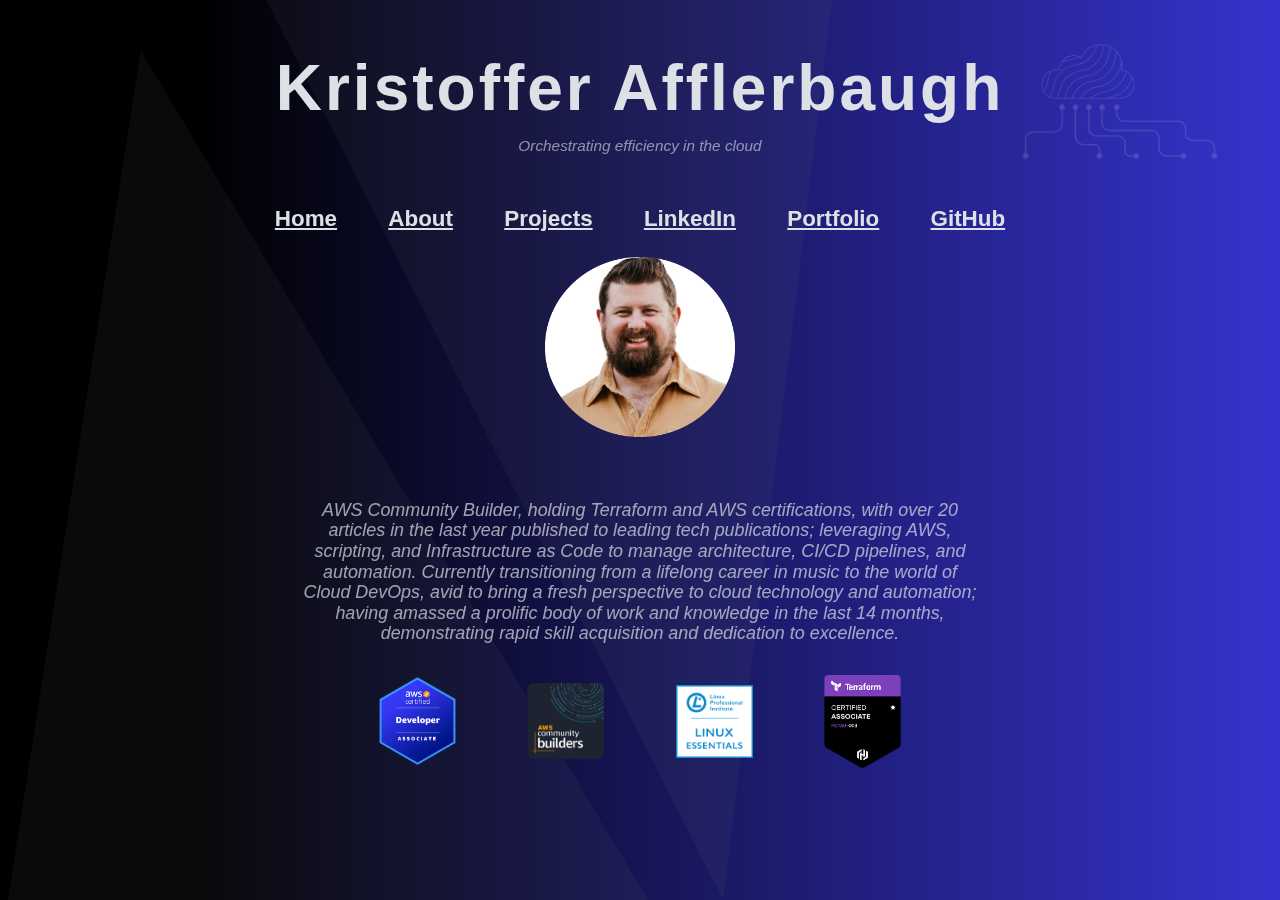
==== index.html @ 67063d90 "Adds preview image, title and description" ====
<!DOCTYPE html>
<html lang="en">

<head>
    <meta charset="UTF-8">
    <meta name="viewport" content="width=device-width, initial-scale=1.0">
    <link rel="icon" href="data:;base64,iVBORw0KGgo=">
    <title>Cloudy Kris</title>
    <link rel="stylesheet" href="styles.css">
    <script src="scripts.js"></script>
    <meta property="og:title" content="Cloudy Kris" />
    <meta property="og:image" content="images/cloud_logo_w_background.png" />
    <meta property="og:description" content="Professional Website of Kristoffer Afflerbaugh" />
</head>

<body class="background-gradient">
    <div class="triangle1"></div>
    <div class="triangle2"></div>
    <img class="logo" src="images/logo.png" alt="Logo">
    <!-- HOME PAGE -->
    <section class="home-section top">
        <h1>Kristoffer Afflerbaugh</h1>
        <h2><em>Orchestrating efficiency in the cloud</em></h2>
    
        <h3>
            <a href="javascript:void(0)" onclick="goHome()" title="Go Home">Home</a>
            <a href="javascript:void(0)" onclick="showAbout()" title="Bio">About</a>
            <a href="javascript:void(0)" onclick="showProjects()" title="Project links and descriptions">Projects</a>
            <a href="https://www.linkedin.com/in/kris-afflerbaugh/" target="_blank" title="LinkedIn Profile">LinkedIn</a>
            <a href="https://medium.com/@krisaff/" target="_blank" title="Medium Profile">Portfolio</a>
            <a href="https://github.com/KrisAff84/" target="_blank" title="GitHub Profile">GitHub</a>
        </h3>
        <img id="headshot" src="images/headshot-circular.png" alt="Headshot">
        <p>
            <em>
                AWS Community Builder, holding Terraform and AWS certifications, with over 20 articles in the 
                last year published to leading tech publications; leveraging AWS, scripting, and Infrastructure 
                as Code to manage architecture, CI/CD pipelines, and automation. Currently transitioning from
                a lifelong career in music to the world of Cloud DevOps, avid to bring a fresh perspective to 
                cloud technology and automation; having amassed a prolific body of work and knowledge in the 
                last 14 months, demonstrating rapid skill acquisition and dedication to excellence.
            </em>
        </p>
        <section id="badge-container">

            <a href="https://www.credly.com/badges/13d696cc-ecde-4d54-b0c2-cf4ed687ad4d/public_url" target="_blank">
                <img class="badge" src="images/AWS_Certified_Developer-Associate_Badge.png" alt="AWS Certified Developer Associate Badge">
            </a>
            <a href="https://aws.amazon.com/developer/community/community-builders/#:~:text=The%20AWS%20Community%20Builders%20program,connecting%20with%20the%20technical%20community." target="_blank">
                <img class="badge" src="images/Community_Builders_badge.png" alt="AWS Community Builder Badge">
            </a>
            <a href="https://cs.lpi.org/caf/Xamman/certification/verify/LPI000561467/5kel8dexpl" target="_blank">
                <img class="badge" src="images/LinuxEssentials_Badge.png" alt="Linux Essentials Badge">
            </a>
            <a href="https://www.credly.com/badges/cfdf07d6-d404-4838-b762-69182cffba95/public_url" target="_blank">
                <img class="badge" src="images/TerraformAssociate_Badge.png">
            </a>
        </section>
    </section>

    <!-- PROJECT MENU 'PAGE' -->
    <section id="project-container" class="hidden top" onmouseleave="hideProjectList()">

        <!-- Project categories to show when "Projects" is clicked -->

        <ul class="project-category">
            <li onclick="showProjectList('aws')">AWS</li>
            <li onclick="showProjectList('iac')">Infrastructure as Code</li>
            <li onclick="showProjectList('cicd')">CI/CD</li>
            <li onclick="showProjectList('containers')">Containerization</li>
            <li onclick="showProjectList('scripting')">Scripting</li>
        </ul>

        <!-- Project lists to show when hovering over a category -->

        <ul id="awsProjects" class="project-list">
            <li onclick="showProjectDescription('codePipe')">CI/CD with CodePipeline and Terraform</li>
            <li onclick="showProjectDescription('musicPlayer')">Custom Music Player</li>
            <li onclick="showProjectDescription('2tierTerraform')">2-Tier Architecture with Terraform Modules</li>
            <li onclick="showProjectDescription('asgTerraform')">Autoscaling Group with Terraform Module</li>
            <li onclick="showProjectDescription('eventDriven')">Event-Driven Architecture in AWS</li>
            <li onclick="showProjectDescription('dynamoPy')">DynamoDB Automation with Python</li>
            <li onclick="showProjectDescription('cf3Tier')">CloudFormation: 3-Tier Architecture</li>
            <li onclick="showProjectDescription('3tier')">3-Tier Architecture</li>
            <li onclick="showProjectDescription('asgCf')">CloudFormation: EC2 Autoscaling Infrastructure</li>
            <li onclick="showProjectDescription('ec2Auto')">EC2 Auto Scaling Group</li>
        </ul>
        <ul id="iacProjects" class="project-list">
            <li onclick="showProjectDescription('codePipe')">CI/CD with AWS and Terraform</li>
            <li onclick="showProjectDescription('musicPlayer')">Custom Music Player</li>
            <li onclick="showProjectDescription('ansible')">Ansible Fundamentals</li>
            <li onclick="showProjectDescription('2tierTerraform')">Terraform Modules: 2-Tier AWS Architecture</li>
            <li onclick="showProjectDescription('asgTerraform')">Custom Terraform Module Creation</li>
            <li onclick="showProjectDescription('jenkTerraform')">Jenkins with Terraform</li>
            <li onclick="showProjectDescription('cf3Tier')">CloudFormation: 3-Tier Architecture</li>
            <li onclick="showProjectDescription('asgCf')">CloudFormation: EC2 Autoscaling Infrastructure</li>
        </ul>
        <ul id="cicdProjects" class="project-list">
            <li onclick="showProjectDescription('gitActions')">CI/CD with GitHub Actions</li>
            <li onclick="showProjectDescription('codePipe')">CI/CD with CodePipeline and Terraform</li>
            <li onclick="showProjectDescription('jenkTerraform')">Jenkins with Terraform</li>
            <li onclick="showProjectDescription('jenkDocker')">Jenkins with Docker</li>
        </ul>
        <ul id="containersProjects" class="project-list">
            <li onclick="showProjectDescription('musicPlayer')">Custom Music Player</li>
            <li onclick="showProjectDescription('dockerSwarm1')">Docker Swarm Part I</li>
            <li onclick="showProjectDescription('dockerSwarm2')">Docker Swarm Part II</li>
            <li onclick="showProjectDescription('jenkDocker')">Jenkins with Docker</li>
            <li onclick="showProjectDescription('dockerBasics')">Docker Basics</li>
        </ul>
        <ul id="scriptingProjects" class="project-list">
            <li onclick="showProjectDescription('dynamoPy')">DynamoDB Automation with Python</li>
            <li onclick="showProjectDescription('pyCat')">Using Python to Catalog Files and Directories</li>
        </ul>

    <!-- Project descriptions to display when clicking on a project -->
        <section id="project-description-container" class="hidden">

            <section id="codePipeDescription" class="project-description">
                <h2>
                    <a href="https://medium.com/towards-aws/automating-static-website-deployment-a-guide-to-ci-cd-with-aws-and-terraform-bb6fcbae5667" target="_blank">
                        Automating Static Website Deployment: A Guide to CI/CD with AWS and Terraform
                    </a>
                </h2>
                <p>- Comprehensive guidance on provisioning a CI/CD pipeline with CodePipeline and CodeBuild using Terraform</p>
                <p>- Utilized a bash script for unit testing and status check on pull requests</p>
                <p>- Deployment pipeline runs on merge, deploying to the dev environment</p>
                <p>- A manual approval stage is implemented for deployment to the prod environment</p>
                <p>- Inludes unit testing to check for HTML elements</p>
            </section>

            <section id="musicPlayerDescription" class="project-description">
                <h2>
                    <a href="https://medium.com/towards-aws/a-convergence-of-devops-tools-leveraging-django-docker-terraform-and-aws-to-build-a-custom-902733aaed8f" target="_blank">
                        A Convergence of DevOps Tools: Leveraging Django, Docker, Terraform, and AWS to build a custom music player
                    </a>
                </h2>
                <p>- Developed and maintained a custom music player using Django, Docker, Nginx, and Gunicorn.</p>
                <p>- Utilized Python, JavaScript, and HTML for the application</p>
                <p>- Orchestrated robust and scalable AWS infrastructure with Terraform:</p>
                <ul>
                    <li>Custom VPC with public and private subnets</li>
                    <li>S3 bucket for storage of audio and image files</li>
                    <li>Autoscaling group in private subnets, and launch template with custom AMI</li>
                    <li>ALB in public subnets</li>
                    <li>CloudFront distribution for caching files from S3 bucket</li>
                    <li>VPC endpoint for autoscaling group access to S3 bucket</li>
                    <li>Optional bastion host</li>
                    <li>SSL certificate and domain name with records in Route53</li>
                </ul>
                <p>- Implemented a blue/green deployment strategy via DNS routing for seamless updates</p>
                <p>- Integrated a CI pipeline using GitHub Actions:</p>
                <ul>
                    <li>Starts staging EC2 instance</li>
                    <li>Runs unit tests and linting</li>
                    <li>Builds custom Docker image and pushes to Docker Hub</li>
                    <li>Deploys necessary containers to staging server</li>
                    <li>Creates custom AMI from staging server for use in production</li>
                </ul>
            </section>
            <section id="2tierTerraformDescription" class="project-description">
                <h2>
                    <a href="https://medium.com/aws-tip/architecting-a-2-tier-infrastructure-with-modular-efficiency-leveraging-terraform-modules-3855a7b97d6e" target="_blank">
                        Architecting a 2 Tier Infrastructure with Modular Efficiency: Leveraging Terraform modules alongside the CI capabilities of Terraform Cloud
                    </a>
                </h2>
                <p>- Built modular 2-tier AWS architecture using 3 reusable Terraform modules:
                <ul>
                    <li>Network</li>
                    <li>Web servers</li>
                    <li>Database</li>
                </ul>
                </p>
                <p>- Integration of Terraform Cloud with GitHub for continuous integration</p>
                <p>- Enhanced module reusability with specific functionalities</p>
                <p>- Resources created:
                <ul>
                    <li>Custom VPC</li>
                    <li>2 private subnets</li>
                    <li>2 public subnets</li>
                    <li>RDS database</li>
                    <li>NAT gateway</li>
                    <li>Internet gateway</li>
                    <li>EC2 instances</li>
                    <li>Application load balancer</li>
                </ul>
                </p>
            </section>
            <section id="asgTerraformDescription" class="project-description">
                <h2>
                    <a href="https://medium.com/towards-aws/unleashing-the-power-of-terraform-modules-leveraging-terraform-to-build-an-ec2-autoscaling-module-f49900648925" target="_blank">
                        Unleashing the Power of Terraform Modules: Leveraging Terraform to build an EC2 Autoscaling Module
                    </a>
                </h2>
                <p>- In depth discussion on the creation of Terraform modules</p>
                <p>- Explanation of how and why to use S3 as a backend for Terraform state</p>
                <p>- Resources created:</p>
                <ul>
                    <li>Launch template</li>
                    <li>Autoscaling group</li>
                    <li>Application load balancer</li>
                    <li>Security groups</li>
                </ul>
                <p>- Documented tests for functionality and accessibility:</p>
                <ul>
                    <li>Web server acces from the internet</li>
                    <li>SSH connectivity</li>
                    <li>Appropriate autoscaling</li>
                </ul>
            </section>
            <section id="eventDrivenDescription" class="project-description">
                <h2>
                    <a href="https://medium.com/aws-tip/chaining-aws-services-with-automation-incorporating-lambda-into-event-driven-architecture-701af88dfd5a" target="_blank">
                        Chaining AWS Services with Automation: Incorporating Lambda into Event-Driven Architecture
                    </a>
                </h2>
                <p>- Details the creation of an event-driven architecture in AWS, as well as the benefits of the design pattern</p>
                <p>- Utilizes Lambda, API Gateway, SQS, and SNS</p>
                <p>- Python with boto3 used for the Lambda functions</p>
                <p>- Discussion of a potential roadblock when using boto3 to publish SNS messages</p>
            </section>
            <section id="dynamoPyDescription" class="project-description">
                <h2>
                    <a href="https://medium.com/towards-aws/save-time-and-money-with-automation-leveraging-python-and-boto3-to-automate-dynamodb-actions-dbb4733ece3c" target="_blank">
                        Save Time and Money with Automation: Leveraging Python and boto3 to automate DynamoDB actions
                    </a>
                </h2>
                <p>- Utilized a Python Boto3 script for time and cost-saving automation of DynamoDB operations</p>
                <p>- Demonstrates enhanced efficiency and reduced manual workload</p>
                <p>- Automates parsing of text files and distribution of data to DynamoDB table</p>
            </section>
            <section id="cf3TierDescription" class="project-description">
                <h2>
                    <a href="https://medium.com/aws-tip/using-cloudformation-to-deploy-a-3-tier-infrastructure-d04d66f641d3" target="_blank">
                        Using CloudFormation to deploy a 3 tier infrastructure
                    </a>
                </h2>
                <p>- Constructed a 3-tier AWS architecture with CloudFormation.</p>
                <p>- Provisioned resources such as:</p>
                <ul>
                    <li>VPC</li>
                    <li>Subnets</li>
                    <li>Route Tables</li>
                    <li>Launch Templates</li>
                    <li>Autoscaling groups</li>
                    <li>ELBs</li>
                    <li>Security Groups</li>
                    <li>RDS</li>
                </ul>
                <p>- Includes a discussion of cross-stack referencing for a more modular approach</p>
                <p>- Load balancer troubleshooting</p>
            </section>
            <section id="3tierDescription" class="project-description">
                <h2>
                    <a href="https://medium.com/aws-tip/increase-security-and-efficiency-with-a-3-tier-cloud-architecture-bf5e835cd55a" target="_blank">
                        Increase Security and Efficiency with a 3-Tier Cloud Architecture
                    </a>
                </h2>
                <p>- Implemented a secure 3-tier AWS cloud architecture, isolating presentation, application logic, and data tiers</p>
                <p>- Demonstrates deployment security, efficiency, scalability, and ease of management</p>
                <p>- Provisioned resources:</p>
                <ul>
                    <li>VPC</li>
                    <li>Subnets</li>
                    <li>Route Tables</li>
                    <li>Launch Templates</li>
                    <li>Autoscaling groups</li>
                    <li>ELBs</li>
                    <li>Security Groups</li>
                    <li>RDS</li>
                    <li>Bastion host</li>
                </ul>
                <p>- Explanation of how to test connectivity between tiers</p>
            </section>
            <section id="asgCfDescription" class="project-description">
                <h2>
                    <a href="https://medium.com/towards-aws/harnessing-the-power-of-cloudformation-using-cloudformation-to-create-an-ec2-auto-scaling-200a92af569d" target="_blank">
                        Harnessing the power of CloudFormation: Using CloudFormation to create an EC2 auto scaling infrastructure
                    </a>
                </h2>
                <p>- Leveraged CloudFormation for the creation of an EC2 autoscaling group, involving the setup of essential AWS resources</p>
                <p>- Provisioned resources:</p>
                <ul>
                    <li>VPC</li>
                    <li>Subnets</li>
                    <li>Route Table</li>
                    <li>Internet gateway</li>
                    <li>Launch Template</li>
                    <li>Autoscaling group</li>
                    <li>Application Load Balancer</li>
                    <li>Security Groups</li>
                </ul>
            </section>
            <section id="gitActionsDescription" class="project-description">
                <h2>
                    <a href="https://medium.com/devops-dev/automate-your-workflow-a-guide-to-ci-cd-with-github-actions-3f395d60ba69" target="_blank">
                        Automate Your Workflow: A Guide to CI/CD with GitHub Actions
                    </a>
                </h2>
                <p>- Thorough documentation on successful setup of custom GitHub Actions workflows to streamline CI process</p>
                <p>- Includes unit testing, linting, building Docker images, and a variety of Python scripts to automate resource management in AWS</p>
                <p>- Stages of Pipeline:</p>
                <ul>
                    <li>On pull request:</li>
                    <ul>
                        <li>Starts staging server</li>
                        <li>Runs unit tests and linting</li>
                        <li>Builds Docker image and pushes to Docker Hub</li>
                        <li>Deploys containers to staging server</li>
                        <li>Staging server is stopped in the event of a pipeline failure</li>
                    </ul>
                    <li>On merge:</li>
                    <ul>
                        <li>Creates custom AMI from staging server</li>
                        <li>Stops staging server</li>
                        <li>Stops staging server without creating AMI in the event of a pull request being closed without merge</li>
                    </ul>
                </ul>
            </section>
            <section id="ec2AutoDescription" class="project-description">
                <h2>
                    <a href="https://medium.com/towards-aws/scaling-your-aws-architecture-with-ec2-auto-scaling-groups-9ff6e7cb86f2" target="_blank">
                        Scaling your AWS architecture with EC2 auto scaling groups
                    </a>
                </h2>
                <p>- Provisioning of an EC2 autoscaling group with application load balancer</p>
                <p>- Adds necessary security groups for HTTP and SSH access</p>
                <p>- Creation of a launch template with user data that installs an Apache web server</p>
                <p>- Inclusion of a dynamic scaling policy, tested with stress tests</p>
            </section>
            <section id="ansibleDescription" class="project-description">
                <h2>
                    <a href="https://blog.devops.dev/getting-started-with-ansible-creating-basic-ansible-playbooks-to-configure-web-applications-32e9dc0f5c9f" target="_blank">
                        Getting Started with Ansible: Creating basic Ansible playbooks to configure web applications
                    </a>
                </h2>
                <p>- Details necessary steps to get started with Ansible, including:</p>
                <ul>
                    <li>Installation</li>
                    <li>Configuration with ansible.cfg and inventory files</li>
                    <li>Ad hoc commands</li>
                    <li>Creating and running playbooks</li>
                    <li>Distinguishing managed nodes with groups</li>
                    <li>Running playbooks from particular tasks</li>
                </ul>
                <p>- Installation and starting of services like Nginx, and copying files to managed nodes</p>
            </section>
            <section id="jenkTerraformDescription" class="project-description">
                <h2>
                    <a href="https://medium.com/devops-dev/leveraging-terraform-for-consistent-and-scalable-architecture-launching-a-jenkins-server-with-63b7c40fcf7b" target="_blank">
                        Leveraging Terraform for Consistent and Scalable Architecture: Launching a Jenkins Server with Terraform
                    </a>
                </h2>
                <p>- Discussion of Terraform basics</p>
                <p>- Details setting up AWS Cloud9 for development</p>
                <p>- Resources created:</p>
                <ul>
                    <li>EC2 instance with Jenkins installed</li>
                    <li>S3 bucket for Jenkins artifacts</li>
                    <li>Instance profile for instance bucket access</li>
                    <li>Unique key pair for SSH access to EC2 instance</li>
                </ul>
            </section>
            <section id="jenkDockerDescription" class="project-description">
                <h2>
                    <a href="https://www.techmanyu.com/leveraging-the-power-of-jenkins-and-docker-using-volumes-for-persistent-jenkins-data-on-a-docker-2fdc04037f94" target="_blank">
                        Leveraging the Power of Jenkins and Docker: Using volumes for persistent Jenkins data on a Docker host
                    </a>
                </h2>
                <p>- Basic discussion of Jenkins as a CI tool</p>
                <p>- Discusses the creation of a Jenkins container with Docker</p>
                <p>- Utilizes a Docker volume for persistent data</p>
                <p>- Makes use of Docker Compose and Dockerfiles</p>
            </section>
            <section id="dockerSwarm1Description" class="project-description">
                <h2>
                    <a href="https://medium.com/nerd-for-tech/orchestrating-a-swarm-setting-up-and-getting-started-with-docker-swarm-part-i-94fd3adf6583" target="_blank">
                        Orchestrating a Swarm: Setting up and getting started with Docker Swarm: Part I
                    </a>
                </h2>
                <p>- Basic explanation of setting up a Docker Swarm on an EC2 fleet</p>
                <p>- Explanation of SSH related actions:</p>
                <ul>
                    <li>Setting up a remote SSH host with VS Code</li>
                    <li>Agent Forwarding</li>
                </ul>
                <p>- Discusses the initiation of a swarm manager and joining worker nodes</p>
                <p>- Includes a boto3 script that:</p>
                <ul>
                    <li>Starts swarm nodes</li>
                    <li>Returns public IP of the manager node</li>
                    <li>Automates updating the ".ssh/config" file with the new IP address</li>
            </section>
            <section id="dockerSwarm2Description" class="project-description">
                <h2>
                    <a href="https://medium.com/nerd-for-tech/orchestrating-a-swarm-setting-up-and-getting-started-with-docker-swarm-part-ii-8e0553f736b" target="_blank">
                        Orchestrating a Swarm: Setting up and getting started with Docker Swarm: Part II
                    </a>
                </h2>
                <p>- Explanation of deploying services to Docker swarm</p>
                <p>- Discusses the use of a compose file to deploy multi-container stacks</p>
            </section>
            <section id="dockerBasicsDescription" class="project-description">
                <h2>
                    <a href="https://medium.com/techmanyu/travel-light-with-containers-how-to-use-a-docker-container-to-host-a-web-page-8d646f2ba688" target="_blank">
                        Travel Light with Containers: How to use a Docker Container to Host a Web Server
                    </a>
                </h2>
                <p>- Explanation of the basics of containerization, and Docker specifically</p>
                <p>- Details setting up a Docker environment in VS Code and remote EC2 servers</p>
                <p>- Employs a Docker container to host a web server</p>
                <p>- Walks through the process of creating custom Docker images and pushing to Docker Hub</p>
            </section>
            <section id="pyCatDescription" class="project-description">
                <h2>
                    <a href="https://medium.com/techmanyu/get-organized-with-python-using-python-dictionaries-to-catalog-files-and-directories-dd03db22c939" target="_blank">
                        Get organized with Python: Using Python dictionaries to catalog files and directories
                    </a>
                </h2>
                <p>- Details the creation of a Python script for cataloging files and directories through the use of a Python dictionary</p>
                <p>- Discusses the use of a recursive function to obtain directory sizes</p>
            </section>
        </section>
    </section>
    <section id="about-container" class="hidden top">
        <section class="bio">
            <p>
                Kristoffer’s journey into the world of tech has been filled with determination 
                and embracing new challenges. With a vibrant history in music, including live 
                performances, education, composing, and recording, with one album even being 
                nominated for a Grammy, Kristoffer's innate creativity seamlessly translated into 
                the realm of DevOps. 
            </p>
            <p>   
                His passion for solving problems with technology began when 
                he started using Kontakt, a software sampler with the ability to programmatically 
                manipulate sounds, to create his own virtual instruments, blending scripting 
                with sound design to create new and innovative sounds. Around this same time 
                he was growing increasingly frustrated with the scheduling demands of the music 
                industry, frequently having to be away from his family on nights and weekends. 
                This marked the beginning of a career transition driven by a desire to prioritize 
                family and explore new avenues.
            </p>
            <p>
                Approximately 6 months later, he enrolled in Level Up In Tech, an intensive 6 month 
                Cloud DevOps training program. During this time he immersed himself in Linux, AWS, 
                Python, Infrastructure as Code, CI/CD, and containerization, documenting every project 
                he completed, to emerge as a competent and forward thinking engineer, proving his 
                willingness to tackle any challenge placed in front of him.  
            </p>
            <p>
                Driven by a desire to broaden his understanding of the software development lifecycle, 
                he has since dipped his toe into web development, exploring HTML, CSS, JavaScript, 
                and Django. Through continuous learning and hands-on projects, every opportunity has 
                been embraced to deepen his understanding of tech; from exploring configuration 
                management with Ansible to refining his knowledge of server technologies like Nginx 
                and Apache. 
            </p>
            <p>
                In just over a year, his knowledge of DevOps has gone from barely knowing 
                that it has something to do with development and operations, to implementing complex 
                CI/CD pipelines, designing scalable and fault-tolerant infrastructure in AWS with 
                Infrastructure as Code, designing basic web applications, and becoming an AWS Community
                Builder.
            </p>
            <p>
                Currently seeking opportunities in either a DevOps or Cloud Engineering role, 
                Kristoffer is eager to join a company that values commitment to excellence and 
                continuous learning, where he can leverage his diverse skill set and fresh perspective 
                to drive innovation and contribute to impactful projects.
            </p>
        </section>
        <section class="skills">
            <h2>Relevant Skills</h2>
            <section id="outer-scroller">
            <ul id="inner-scroller">
                <li><span>Linux</span></li>
                <li><span>Docker</span></li>
                <li><span>Containerization</span></li>
                <li><span>Python</span></li>
                <li><span>BASH</span></li>
                <li><span>Scripting</span></li>
                <li><span>Jenkins</span></li>
                <li><span>AWS CodePipeline</span></li>
                <li><span>GitHub Actions</span></li>
                <li><span>CI/CD</span></li>
                <li><span>Ansible</span></li>
                <li><span>Configuration Management</span></li>
                <li><span>CloudFormation</span></li>
                <li><span>Terraform</span></li>
                <li><span>AWS</span></li>
                <li><span>SQL</span></li>
                <li><span>JavaScript</span></li>
                <li><span>HTML</span></li>
                <li><span>CSS</span></li>
                <li><span>Gunicorn</span></li>
                <li><span>Django</span></li>
                <li><span>Nginx</span></li>
                <li><span>Apache</span></li>
            </ul>
            </section>
        </section>

    </section>
</body>
</html>
---- styles.css ----
/************ GLOBAL ****************/

:root {
    --main: #dde1e6;
    --highlight: #7d93ff;
    --dark_blue: rgb(14, 14, 70);
}

.background-gradient {
    background: linear-gradient(90deg, rgba(0,0,0,1) 15%, rgba(53,51,205,1) 100%);
    z-index: -1;
}

.hidden {
    display: none !important; 
}

.top {
    position: relative;
    z-index: 1;
}

body { 
    font-family: Arial, Helvetica, sans-serif;
    color: var(--main);
}

a { 
    color: var(--main);
}

/************** HOME PAGE ***************/

.triangle1 {
    width: 100%;
    height: 100%;
    background-color: grey;
    opacity: 0.08;
    clip-path: polygon(0 100%, 11% 0, 53% 100%);
    z-index: 0;
    position: fixed;
    left: 0;
    animation: triangle1Animation 2200ms; 
    animation-delay: 200ms;
    animation-fill-mode: backwards;
}

.triangle2 {
    width: 85%;
    height: 100%;
    background-color: grey;
    opacity: 0.08;
    clip-path: polygon(28% 0, 80% 0, 70% 100%);
    z-index: 0;
    position: fixed;
    top: 0;
    right: 18%;
    animation: triangle2Animation 2200ms; 
    animation-delay: 200ms;
    animation-fill-mode: backwards;
}

.logo {
    display: block;
    opacity: 0.5;
    width: 19%;
    height: auto;
    margin: 2% auto;
    z-index: 0;
    position: fixed;
    top: 0;
    right: 3%;
    animation: logoAnimation 2600ms ease-out;
    animation-delay: 200ms;
    animation-fill-mode: backwards;
}

.home-section {
    text-align: center;
    font-weight: normal
}

.home-section h1 {
    font-size: 5vw;
    letter-spacing: 3px;
    margin-top: 4%;
    margin-bottom: 0%;
    animation: fadeInTopToBottom 2200ms;
    animation-delay: 200ms;
    animation-fill-mode: backwards;
}

/***** Tagline *****/
.home-section h2 {
    font-size: 1.2vw;
    opacity: 0.6;
    font-weight: 1;
    margin-top: 1%;
    margin-bottom: 4%;
    animation: fadeInRotate 600ms;
    animation-delay: 1800ms;
    animation-fill-mode: backwards;
    animation-timing-function: ease-in;
}

/************* Links *************/
.home-section h3 {
    animation: fadeInLeftToRight 2200ms; 
    animation-delay: 200ms;
    animation-fill-mode: backwards;
}

.home-section a {
    font-size: 1.75vw;
    margin-top: 1%;
    margin-left: 1.8vi;
    margin-right: 1.8vi;
}

/************** Summary *************/
.home-section p {
    font-weight: 1;
    opacity: 0.7;
    font-size: 1.4vw;
    margin-top: 5%;
    margin-left: 23%;
    margin-right: 23%;
    line-height: 115%;
    animation: fadeInRightToLeft 2200ms;
    animation-delay: 200ms;
    animation-fill-mode: backwards;
}

#headshot {
    display: block;
    width: 15%;
    height: auto;
    margin: 2% auto;
    animation: fadeInBottomToTop 2000ms;
    animation-delay: 200ms;
    animation-fill-mode: backwards;
}

#badge-container {
    display: flex;
    height: auto;
    flex-direction: row;
    justify-content: center;
    align-items: center;
    margin-top: 1vh;
    gap: 2vw;
    animation: fadeInLeftToRight 2000ms ease;
    animation-delay: 200ms;
    animation-fill-mode: backwards;;
}

.badge {
    display: block;
    height: auto;
    width: 6vw;
}

/************* PROJECT MENU 'PAGE' ***************/

#project-container {
    height: 80vh;
    display: flex;
    flex-wrap: wrap;
    flex-direction: row;
    justify-content: space-between;
    align-content: flex-start;
    width: 100%;

    cursor: pointer;
    font-family: Arial, Helvetica, sans-serif;
    font-weight: normal;
    text-align: left;
}

.project-category {
    width: 16%;
    height: fit-content;
    line-height: 3.6vi;
    margin: 1%;
    padding: 1%;
    list-style: none;
    border: 1px solid var(--main);
    animation: fadeIn 1200ms ease; 
    display: flex;
    flex-direction: column;
    justify-content: center;
}

.project-category li {
    font-size: 1.5vw;
    transition: transform 0.1 ease;
}

.category-active {
    transform: scale(1.03);
    color: var(--highlight);
}

.project-list {
    width: 75%;
    height: 18vi;
    font-size: 1.2vw;
    line-height: 150%;
    margin: 1%;
    padding: 1%;
    position: relative; 
    display: none;
    list-style: inside;
    border: 1px solid var(--main);
}

.project-list li {
    transition: transform 0.1 ease;
    animation: fadeIn 700ms ease;
}

.list-active { 
    transform: scale(1.01);
    color: var(--highlight);
}

/*********** PROJECT DESCRIPTIONS *************/

#project-description-container {
    display: flex;
    flex-wrap: wrap;
    flex-direction: column;
    justify-content: flex-start;
    margin-left: 21.8%;
    border: 1px solid var(--main);
    padding-left: 1%;
    padding-right: 2%;
}

.project-description {
    font-family: Arial;
}

.project-description h2 {
    white-space: nowrap;
    padding-left: 1%;
    padding-right: 1%; 
    font-size: 1.2vw;
    text-align: center;
    font-weight: normal;
}

.project-description a {
    text-align: center;
    font-weight: normal;
}

.project-description p {
    white-space: nowrap;
    font-size: 1vw;
    line-height: .7;
    text-align: left;
    font-weight: lighter;
    padding-right: 1%;
    padding-left: 1.2%;
}

.project-description ul {
    font-size: 1vw;
    line-height: 1.5;
    font-weight: lighter;
    list-style: inside;
    padding-left: 6%;
}

.project-description-animation {
    animation: fadeInScaleUp 320ms;
}

.project-image {
    display: block;
    width: 15%;
    height: auto;
    margin: 2% auto;
}

/**************** ABOUT MENU 'PAGE' ***************/

#about-container {
    font-family: Arial, Helvetica, sans-serif;
    margin: auto;
    margin-top: 2%;
    height: 55vh;
    display: flex;
    flex-direction: row;
    justify-content: space-around;
    width: 90%;
    animation: fadeIn 1600ms ease;
}

.bio {
    display: block;
    width: 75%;
    height: auto;
    border: 1px solid var(--main);
    overflow-y: auto;
    scroll-behavior: smooth;
    padding: 1%;
}

.bio p {
    font-size: 16px;
    line-height: 1.2;
    font-weight: 1;
    margin-top: 1%;
    margin-bottom: 3.5%;
}

.skills {
    display: block;
    width: 16%;
    height: auto;
    border: 1px solid var(--main);
    overflow-y: hidden;
    align-items: center;
}

.skills h2 {
    background-color: var(--dark_blue);
    border-bottom: 1px solid var(--main);
    position: sticky;
    top: 0;
    text-align: center;
    font-size: 1.4vw;
    font-weight: 1;
    margin: 0;
    padding: 8%;
    z-index: 2;
}
#outer-scroller {
    display: flex;
    mask: linear-gradient(rgba(0,0,0,0) 0%, rgba(0,0,0,1) 17vh, rgba(0,0,0,1) 35vh, rgba(0,0,0,0) 50vh);
    height: 100%;
    overflow-y: hidden;
    flex-direction: column;
    justify-content: flex-end;
}

#inner-scroller {
    display: flex;
    list-style: none;
    flex-wrap: nowrap;
    flex-direction: column;
    padding: 0;
    justify-content: flex-end;
    height: fit-content;
    position: relative;
    animation: scroll 34s linear infinite;
}

.skills span {
    background-color: var(--dark_blue);
    width: max-content;
    padding: 4%;
}
.skills li {
    text-align: center;
    font-size: .9vw;
    line-height: 4;
    font-weight: lighter;
}

/*************** ANIMATIONS *****************/

@keyframes fadeIn {
    0% {
        opacity: 0;
    }
    100% {
        opacity: 1;
    }
}

@keyframes fadeInScaleUp {
    0% {
        opacity: 0;
        transform: translateY(-75%) scale(0);
    }
    100% {
        opacity: 1;
        transform: translateY(0) scale(1);
    }
}

@keyframes fadeInLeftToRight {
    0% {
        opacity: 0;
        transform: translateX(-100%);
    }
    100% {
        opacity: 1;
        transform: translateX(0);
    }
}

@keyframes fadeInTopToBottom {
    0% {
        opacity: 0;
        transform: translateY(-100%);
    }
    100% {
        opacity: 1;
        transform: translateY(0);
    }
}
@keyframes fadeInBottomToTop {
    0% {
        opacity: 0;
        transform: translateY(100%);
    }
    100% {
        opacity: 1;
        transform: translateY(0);
    }
}

@keyframes fadeInRightToLeft {
    0% {
        opacity: 0;
        transform: translateX(100%);
    }
    100% {
        opacity: 0.7;
        transform: translateX(0);
    }
}

@keyframes fadeInRotate {
    0% {
        opacity: 0;
        transform: rotateX(90deg);
        filter: blur(6px);
        
    }
    100% {
        opacity: .6;
        transform: rotateX(0deg);
        filter: blur(0px);
    }
}

@keyframes triangle1Animation {
    0% {
        opacity: 0;
        transform: translateY(100%);
    }
    100% {
        opacity: 0.08;
        transform: translateY(0);
    }
}

@keyframes triangle2Animation {
    0% {
        opacity: 0;
        transform: translateY(-100%);
    }
    100% {
        opacity: 0.08;
        transform: translateY(0);
    }
}

@keyframes logoAnimation {
    0% {
        opacity: 0;
        transform: translateY(-150%) translateX(100%) rotateX(500deg) rotateY(80deg) scale(0);
    }
    100% {
        opacity: 0.5;
        transform: translateY(0) translateX(0) rotateX(0deg) rotateY(0deg) scale(1);
    }
}

@keyframes scroll {
    to {
        transform: translateY(calc(50% - .10vh))
    }
}
/******* MOUSE BEHAVIOR ********/
@media (hover: hover) {
    a:hover {
        color: var(--highlight);
        transform: scale(1.03);
    }
    .project-category li:hover {
        color: var(--highlight);
        transform: scale(1.03);
    }
    .project-list li:hover {
        color: var(--highlight);
        transform: scale(1.01);
    }
    .badge:hover {
        transform: scale(1.1);
    }
}

@media (hover: none) {
    a:active {
        color: var(--highlight);
    }
}


/********** MOBILE FORMATTING ************/

@media (max-width: 440px) {

    .triangle1 {
        display: none;
    }
    .triangle2 {
        display: none;
    }

    .logo {
        width: 96%;
        bottom: 0;
        left: 7%;
        right: 0;
        top: -1%;
        opacity: 0.3;
        animation: logoAnimation 3200ms ease;
    }

    @keyframes logoAnimation {
        0% {
            opacity: 0;
            transform: translateY(400%) scale(0);
        }
        100% {
            opacity: 0.3;
            transform: translateY(0) scale(1);
        }
    }

    .home-section h1 {
        font-size: 28px;
        letter-spacing: .5vw;
    }

    .home-section h2 {
        font-size: 11px;
        margin-top: 1%;
        margin-bottom: 3%;
    }

    .home-section h3 {
        margin-bottom: 0;
    }

    .home-section a {
        font-size: 14px;
        margin: .5vi;
    }

    .home-section p {
        font-size: 14px;
        margin-left: 5%;
        margin-right: 5%;
    }
    #headshot {
        width: 35%;
        margin: 10% auto;
    }

    #badge-container {
        width: 95dvw;
        justify-content: space-around;
        height: auto;
        position: absolute;
        margin-top: 30dvh;
    }

    .badge {
        /* display: none; */
        width: 14dvw;
    }

    /********* PROJECTS *********/

    #project-container {
        flex-direction: column;
        justify-content: flex-start;
        align-content: center;
        flex-wrap: nowrap;
        height: 80vh;
    }

    .project-category {
        margin-top: 3%;
        margin-bottom: 3%; 
        border: none;
        text-align: center;
        height: fit-content;
        width: 100%;
    }

    .project-category li {
        line-height: 150%;
        font-size: 16px;
    }

    .project-list {
        height: fit-content;
        width: 100%;
        font-size: 15px;
        line-height: 175%;
        align-self: center;
        animation: fadeIn 700ms ease;
    }

    #project-description-container {
        height: auto;
        overflow-y: auto;
        width: 99%;
        align-self: center;
        margin: 0;
    }

    .project-description h2 {
        font-size: 14px;
        white-space: wrap;
        margin-bottom: 6%;
        line-height: 150%;
    }


    .project-description p {
        font-size: 12px;
        white-space: wrap;
        line-height: 115%;
        margin-left: 2%;
    }

    .project-description p::first-letter {
        margin-left: -2%;
    }

    .project-description ul {
        font-size: 12px;
        line-height: 150%;
    }

    /****** ABOUT *******/

    #about-container {
        flex-direction: column;
        width: 100%;
        height: 83dvh;
        justify-content: flex-start;
    }
    
    .bio {
        justify-content: flex-start;
        width: 100%;
        flex-grow: 1;
        flex-shrink: 1;
        margin-bottom: 3%;
    }

    .bio p {
        font-size: 14px;
        line-height: 1.2;
        padding: 2%;
    }

    .skills span {
        background-color: rgb(30, 30, 30);
        display: inline-block;
        padding: 0.5rem;
        margin: 0.5rem;
    }

    .skills {
        padding-top: 1%;
        width: 100%;
        flex-grow: 0;
        flex-shrink: 0;
        height: 25px;
        margin-top: auto;
    }

    .skills h2 {
        display: none;
    }

    #outer-scroller {
        flex-direction: row;
        justify-content: flex-end;
        align-items: center;
        overflow: hidden;
        height: 84%;
        mask: none;
    }
    #inner-scroller {
        flex-direction: row;
        justify-content: flex-end;
        align-items: center;
        animation: scroll 45s linear infinite;
        flex-wrap: nowrap;
    } 

    .skills li {
        letter-spacing: .8px;
        white-space: nowrap;
        text-align: center;
        font-size: 14px;
        padding: 0;
    }

    @keyframes scroll {
        to {
            transform: translateX(50%)
        }
    }
}

@media (max-height: 700px) and (max-width: 440px) {

    .project-category li {
        font-size: 15px;
        line-height: 140%;
    }

    .project-list {
        font-size: 13px;
        max-height: 20vh;
        overflow-y: auto;
    }
}

@media (max-width: 440px) and (max-height: 820px) {
    #badge-container {
        margin-top: 12dvh;
    }
}

@media (min-width: 1300px) {

    .home-section h1 {
        margin-top: 2%;
        font-size: 4vw;
    }
    
    .home-section h2 {
        margin-bottom: 2%;
        font-size: 1.1vw;
    }

    .home-section a {
        font-size: 1.4vw;
    }

    #headshot {
        width: 12%;
    }

    .home-section p {
        font-size: 1.1vw;
    }

    /* #badge-container {
        margin-top: 3vh;
    } */
    
    .badge {
        width: 5vw;
    }
}
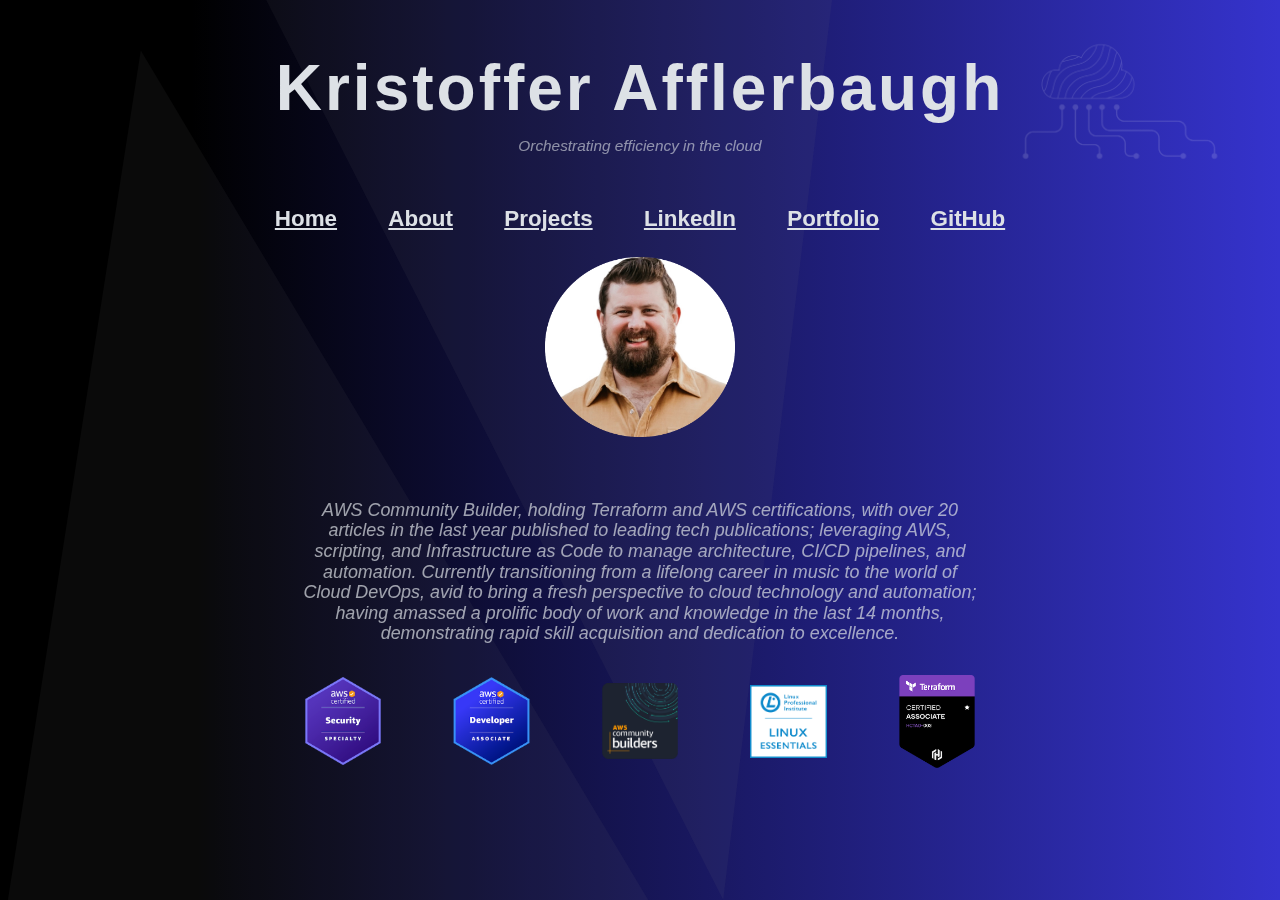
==== commit e54370af: "Adds security specialty certification badge" ====
--- a/index.html
+++ b/index.html
@@ -42,11 +42,14 @@
             </em>
         </p>
         <section id="badge-container">
-
+            
+            <a href="https://www.credly.com/badges/178a73b6-ae9a-46bd-a28e-629a815b6af5" targe="_blank">
+                <img class="badge" src="images/aws-certified-security-specialty.png" alt="AWS Certified Security Specialty Badge">
+            </a>
             <a href="https://www.credly.com/badges/13d696cc-ecde-4d54-b0c2-cf4ed687ad4d/public_url" target="_blank">
                 <img class="badge" src="images/AWS_Certified_Developer-Associate_Badge.png" alt="AWS Certified Developer Associate Badge">
             </a>
-            <a href="https://aws.amazon.com/developer/community/community-builders/#:~:text=The%20AWS%20Community%20Builders%20program,connecting%20with%20the%20technical%20community." target="_blank">
+            <a href="https://aws.amazon.com/developer/community/community-builders/community-builders-directory/?cb-cards.sort-by=item.additionalFields.cbName&cb-cards.sort-order=asc&awsf.builder-category=*all&awsf.location=*all&awsf.year=*all&cb-cards.q=Kristoffer%2BAfflerbaugh&cb-cards.q_operator=AND" target="_blank">
                 <img class="badge" src="images/Community_Builders_badge.png" alt="AWS Community Builder Badge">
             </a>
             <a href="https://cs.lpi.org/caf/Xamman/certification/verify/LPI000561467/5kel8dexpl" target="_blank">
@@ -69,12 +72,14 @@
             <li onclick="showProjectList('cicd')">CI/CD</li>
             <li onclick="showProjectList('containers')">Containerization</li>
             <li onclick="showProjectList('scripting')">Scripting</li>
+            <li onclick="showProjectList('networking')">Networking</li>
         </ul>
 
         <!-- Project lists to show when hovering over a category -->
 
         <ul id="awsProjects" class="project-list">
             <li onclick="showProjectDescription('codePipe')">CI/CD with CodePipeline and Terraform</li>
+            <li onclick="showProjectDescription('apiInfra')">Integrating Internal Load Balancers with API Gateway</li>
             <li onclick="showProjectDescription('musicPlayer')">Custom Music Player</li>
             <li onclick="showProjectDescription('2tierTerraform')">2-Tier Architecture with Terraform Modules</li>
             <li onclick="showProjectDescription('asgTerraform')">Autoscaling Group with Terraform Module</li>
@@ -112,9 +117,65 @@
             <li onclick="showProjectDescription('dynamoPy')">DynamoDB Automation with Python</li>
             <li onclick="showProjectDescription('pyCat')">Using Python to Catalog Files and Directories</li>
         </ul>
-
-    <!-- Project descriptions to display when clicking on a project -->
+        <ul id="networkingProjects" class="project-list">
+            <li onclick="showProjectDescription('apiInfra')">Integrating Internal Load Balancers with API Gateway</li>
+            <li onclick="showProjectDescription('2tierTerraform')">2-Tier Architecture with Terraform Modules</li>
+            <li onclick="showProjectDescription('cf3Tier')">CloudFormation: 3-Tier Architecture</li>
+            <li onclick="showProjectDescription('3tier')">3-Tier Architecture</li>
+            <li onclick="showProjectDescription('asgCf')">CloudFormation: EC2 Autoscaling Infrastructure</li>
+            <li onclick="showProjectDescription('ec2Auto')">EC2 Auto Scaling Group</li>
+            <li onclick="showProjectDescription('asgTerraform')">Autoscaling Group with Terraform Module</li>
+            <li onclick="showProjectDescription('musicPlayer')">Custom Music Player</li>
+        </ul>
+
+    <!-- Project images to display when clicking on a project -->
+        <section id="project-image-container" class="hidden">
+            <img id="codePipeImage" src="https://miro.medium.com/v2/resize:fit:750/format:webp/1*wItndKjmeR7zMynsM3VSLQ.png" class="project-image" loading="lazy">
+            <img id="apiInfraImage" src="https://miro.medium.com/v2/resize:fit:750/format:webp/1*zjR5XluyrFDdM91hHo7RAQ.jpeg" class="project-image" loading="lazy">
+            <img id="musicPlayerImage" src="https://miro.medium.com/v2/resize:fit:750/format:webp/1*6NGVVdf0l0ZQCjrRexG2Uw.png" class="project-image" loading="lazy">
+            <img id="2tierTerraformImage" src="https://miro.medium.com/v2/resize:fit:750/format:webp/1*7LY9Y2lr9CZHTMEnRmJ2OA.png" class="project-image" loading="lazy">
+            <img id="asgTerraformImage" src="https://miro.medium.com/v2/resize:fit:750/format:webp/1*2YyNb6AG6ULW_26N2OY3gQ.png" class="project-image" loading="lazy">
+            <img id="eventDrivenImage" src="https://miro.medium.com/v2/resize:fit:640/format:webp/1*jBIhkg4P7ItEJGq5tRk9Pw.jpeg" class="project-image" loading="lazy">
+            <img id="dynamoPyImage" src="https://miro.medium.com/v2/resize:fit:640/format:webp/1*9EgE9VB7cVb_Ap3qtJ1dZA.jpeg" class="project-image" loading="lazy">
+            <img id="cf3TierImage" src="https://miro.medium.com/v2/resize:fit:750/format:webp/1*DNj9K5qXCtvgwfeprcRdMQ.png" class="project-image" loading="lazy">
+            <img id="3tierImage" src="https://miro.medium.com/v2/resize:fit:750/format:webp/1*DNj9K5qXCtvgwfeprcRdMQ.png" class="project-image" loading="lazy">
+            <img id="asgCfImage" src="https://miro.medium.com/v2/resize:fit:640/format:webp/1*8GsZ2sIDHAMX8TEQVXrwJw.jpeg" class="project-image" loading="lazy">
+            <img id="gitActionsImage" src="https://miro.medium.com/v2/resize:fit:750/format:webp/1*TQn3443bwk8Th99o3RdC3w.png" class="project-image" loading="lazy">
+            <img id="ec2AutoImage" src="https://miro.medium.com/v2/resize:fit:640/format:webp/1*8GsZ2sIDHAMX8TEQVXrwJw.jpeg" class="project-image" loading="lazy">
+            <img id="ansibleImage" src="https://miro.medium.com/v2/resize:fit:750/format:webp/1*c8BaaE4zIVu9llxLouqPlg.png" class="project-image" loading="lazy">
+            <img id="jenkTerraformImage" src="https://miro.medium.com/v2/resize:fit:640/format:webp/1*QxR2tsmkAKdb9hhRCo4JBw.jpeg" class="project-image" loading="lazy">
+            <img id="jenkDockerImage" src="https://miro.medium.com/v2/resize:fit:640/format:webp/1*x5NKBYschxp8L-grslCAzw.png" class="project-image" loading="lazy">
+            <img id="dockerSwarm1Image" src="https://miro.medium.com/v2/resize:fit:640/format:webp/1*4p2q9pGNiULh0c4wzWLcWw.png" class="project-image" loading="lazy">
+            <img id="dockerSwarm2Image" src="https://miro.medium.com/v2/resize:fit:640/format:webp/1*4p2q9pGNiULh0c4wzWLcWw.png" class="project-image" loading="lazy">
+            <img id="dockerBasicsImage" src="https://miro.medium.com/v2/resize:fit:640/format:webp/1*RmVLrREWU445TB06qvPCTw.jpeg" class="project-image" loading="lazy">
+            <img id="pyCatImage" src="https://miro.medium.com/v2/resize:fit:640/format:webp/1*ZHkaIln2ohwsaQceIECRsQ.jpeg" class="project-image" loading="lazy">
+        </section>
+        <!-- Project descriptions to display when clicking on a project -->
         <section id="project-description-container" class="hidden">
+
+            <section id="apiInfraDescription" class="project-description">
+                <h2>
+                    <a href="https://medium.com/towards-aws/cost-optimization-in-aws-refactoring-infrastructure-without-public-ipv4-addresses-6332bb415b93" target="_blank">
+                        Cost Optimization in AWS: Refactoring Infrastructure without Public IPv4 Addresses
+                    </a>
+                </h2>
+                <p>- Provides a comprehensive walkthrough on internal application load balancer access through API Gateway via VPC link.</p>
+                <p>- Discusses using API as a CloudFront origin</p>
+                <p>- Guidance on how to provision a Lambda authorizer to limit API access to CloudFront URL</p>
+                <p>- Custom header used in CloudFront, with Lambda authorizer checking for presence of required header</p>
+                <p>- Load balancer and autoscaling group provisioned in private subnets for added security</p>
+                <p>- Infrastructure Provisioned:</p>
+                <ul>
+                    <li>Custom VPC</li>
+                    <li>2 Private Subnets</li>
+                    <li>Internal Application Load Balancer</li>
+                    <li>Autoscaling group</li>
+                    <li>VPC Link</li>
+                    <li>HTTP API</li>
+                    <li>CloudFront Distribution</li>
+                    <li>Lambda Authorizer</li>
+                </ul>
+            </section>
 
             <section id="codePipeDescription" class="project-description">
                 <h2>
@@ -463,12 +524,6 @@
                 Infrastructure as Code, designing basic web applications, and becoming an AWS Community
                 Builder.
             </p>
-            <p>
-                Currently seeking opportunities in either a DevOps or Cloud Engineering role, 
-                Kristoffer is eager to join a company that values commitment to excellence and 
-                continuous learning, where he can leverage his diverse skill set and fresh perspective 
-                to drive innovation and contribute to impactful projects.
-            </p>
         </section>
         <section class="skills">
             <h2>Relevant Skills</h2>
--- a/styles.css
+++ b/styles.css
@@ -167,7 +167,7 @@
     display: flex;
     flex-wrap: wrap;
     flex-direction: row;
-    justify-content: space-between;
+    justify-content: flex-start;
     align-content: flex-start;
     width: 100%;
 
@@ -180,7 +180,7 @@
 .project-category {
     width: 16%;
     height: fit-content;
-    line-height: 3.6vi;
+    line-height: 3.33vi;
     margin: 1%;
     padding: 1%;
     list-style: none;
@@ -203,7 +203,7 @@
 
 .project-list {
     width: 75%;
-    height: 18vi;
+    height: 20vi;
     font-size: 1.2vw;
     line-height: 150%;
     margin: 1%;
@@ -226,12 +226,30 @@
 
 /*********** PROJECT DESCRIPTIONS *************/
 
+#project-image-container {
+    display: block;
+    width: 18.17%;
+    height: auto;
+    margin-right: 0;
+    margin-left: 1%;
+}
+
+.project-image {
+    display: block;
+    width: 100%;
+    height: auto;
+}
+
+.project-image-animation {
+    animation: fadeInLeftToRight 275ms ease;
+}
+
 #project-description-container {
     display: flex;
     flex-wrap: wrap;
     flex-direction: column;
     justify-content: flex-start;
-    margin-left: 21.8%;
+    margin-left: 2%;
     border: 1px solid var(--main);
     padding-left: 1%;
     padding-right: 2%;
@@ -274,15 +292,9 @@
 }
 
 .project-description-animation {
-    animation: fadeInScaleUp 320ms;
-}
-
-.project-image {
-    display: block;
-    width: 15%;
-    height: auto;
-    margin: 2% auto;
-}
+    animation: fadeInScaleUp 275ms;
+}
+
 
 /**************** ABOUT MENU 'PAGE' ***************/
 
@@ -621,6 +633,10 @@
         animation: fadeIn 700ms ease;
     }
 
+    #project-image-container {
+        display: none;
+    }
+
     #project-description-container {
         height: auto;
         overflow-y: auto;
@@ -770,10 +786,6 @@
     .home-section p {
         font-size: 1.1vw;
     }
-
-    /* #badge-container {
-        margin-top: 3vh;
-    } */
     
     .badge {
         width: 5vw;
